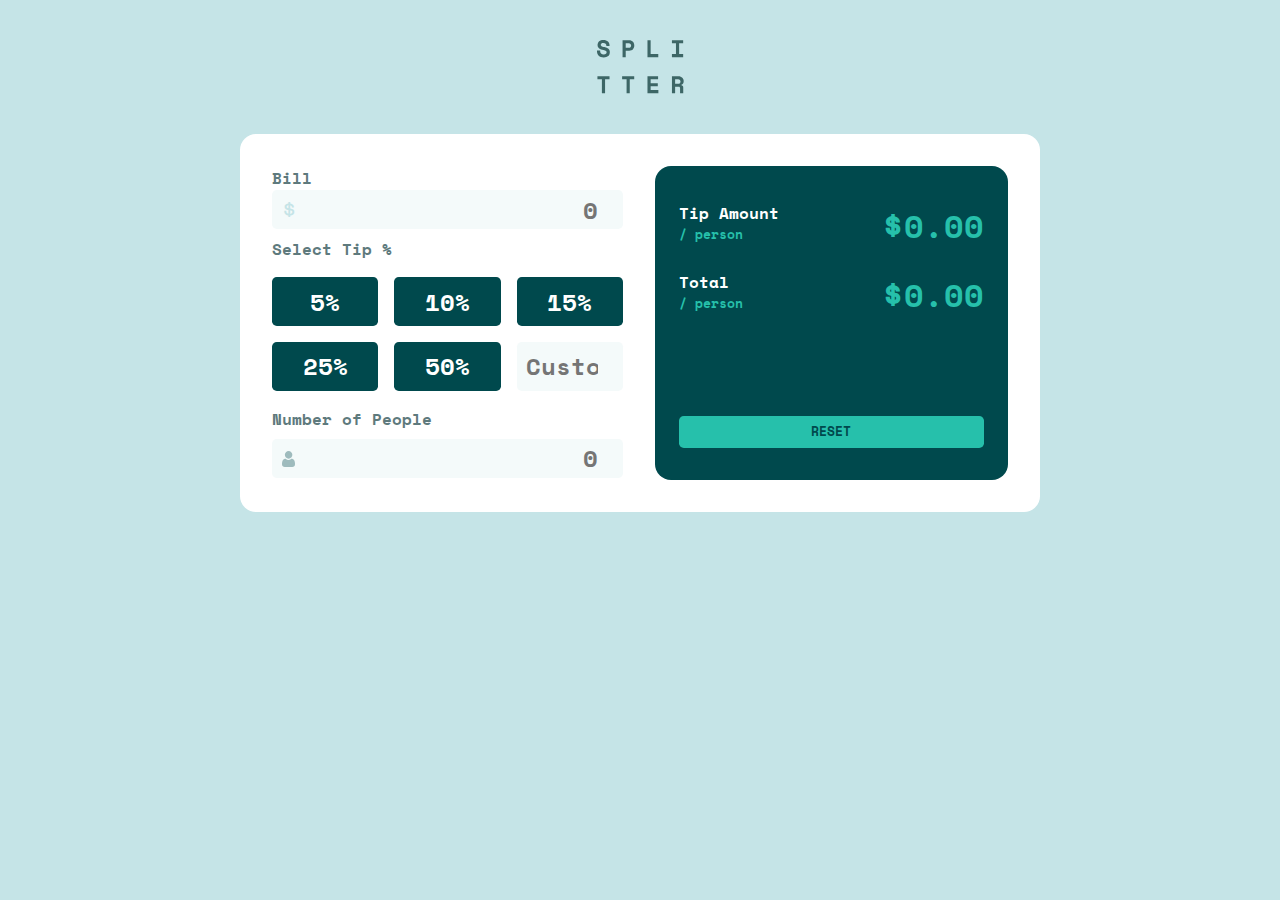
==== index.html @ fd4ba722 "initial commit" ====
<!DOCTYPE html>
<html lang="en">
  <head>
    <meta charset="UTF-8" />
    <meta name="viewport" content="width=device-width, initial-scale=1.0" />
    <!-- displays site properly based on user's device -->

    <link
      rel="icon"
      type="image/png"
      sizes="32x32"
      href="./images/favicon-32x32.png"
    />
    <link rel="preconnect" href="https://fonts.googleapis.com" />
    <link rel="preconnect" href="https://fonts.gstatic.com" crossorigin />
    <link
      href="https://fonts.googleapis.com/css2?family=Manrope:wght@200..800&family=Rubik:ital,wght@0,300..900;1,300..900&family=Space+Mono:ital,wght@0,400;0,700;1,400;1,700&display=swap"
      rel="stylesheet"
    />
    <link rel="stylesheet" href="style.css" />

    <title>Frontend Mentor | Tip calculator app</title>
  </head>
  <body>
    <img src="images/logo.svg" alt="" />
    <div class="main-container">
      <div class="container-left">
        <div class="bill-total">
          <label for=""><p>Bill</p></label>
          <input type="number" placeholder="0" data-bill-total />
          <p class="dollar-sign">$</p>
        </div>
        <div class="select-tip">
          <p>Select Tip %</p>
          <div class="btn-container">
            <button class="button btn-dark">
              <span class="five-perc" data-value="5">5</span>%
            </button>
            <button class="button btn-dark">
              <span class="ten-perc" data-value="10">10</span>%
            </button>
            <button class="button btn-dark">
              <span class="fifteen-perc" data-value="15">15</span>%
            </button>
            <button class="button btn-dark">
              <span class="twenty-five-perc" data-value="25">25</span>%
            </button>
            <button class="button btn-dark">
              <span class="fifty-perc" data-value="50">50</span>%
            </button>
            <!--This must have an input and placeholder-->
            <input
              type="number"
              data-value=""
              placeholder="Custom"
              data-bill-total
              class="button custom"
            />
          </div>
        </div>
        <div class="no-of-people">
          <div class="no-of-people-line">
            <p>Number of People</p>
            <div class="error">Can't be zero</div>
          </div>

          <input
            class="no-of-people-input"
            data-no-of-people
            type="number"
            placeholder="0"
          />
        </div>
      </div>
      <div class="container-right">
        <div class="container-right-top">
          <div class="tip-amount">
            <p class="white">Tip Amount</p>
            <small>/ person</small>
          </div>
          <div class="tip-amount">
            <h2>$<span id="tip-amount">0.00</span></h2>
          </div>
        </div>
        <div class="container-right-middle">
          <div class="total">
            <p class="white">Total</p>
            <small>/ person</small>
          </div>
          <div class="total">
            <h2>$<span id="total">0.00</span></h2>
          </div>
        </div>
        <button class="button btn-light reset-btn">RESET</button>
      </div>
    </div>
  </body>
  <script src="app.js"></script>
</html>
---- style.css ----
:root {
  --clr-strong-cyan: hsl(172, 67%, 45%);

  --clr-very-dark-cyan: hsl(183, 100%, 15%);
  --clr-dark-grayish-cyan: hsl(186, 14%, 43%);
  --clr-grayish-cyan: hsl(184, 14%, 56%);
  --clr-light-grayish-cyan: hsl(185, 41%, 84%);
  --clr-very-light-grayish-cyan: hsl(189, 41%, 97%);
  --clr-white: hsl(0, 0%, 100%);

  --br-sml: 0.3rem;
  --br-lrg: 1rem;
}
*,
*:before,
*:after {
  margin: 0px;
  padding: 0px;
  box-sizing: border-box;
}
body {
  font-size: 1.5rem;
  font-family: "Space Mono", monospace;
  font-weight: 700;
  background-color: var(--clr-light-grayish-cyan);
  display: grid;
  place-items: center;
}
.main-container {
  background-color: var(--clr-white);
  border-radius: var(--br-lrg);
  padding: 2rem;
  display: flex;
  flex-direction: column;
  gap: 2rem;
}
img {
  max-width: 100%;
}
body img {
  margin-block: 2.5rem;
}
h2 {
  color: var(--clr-strong-cyan);
}
h2 span {
  font-size: 2rem;
}

.bill-total {
  display: flex;
  flex-direction: column;
}
input {
  background-color: var(--clr-very-light-grayish-cyan);
  border: none;
  padding: 0.1rem 0.6rem;
  border-radius: var(--br-sml);
  width: 100%;
  cursor: pointer;
  text-align: right;
  font-family: inherit;
  color: var(--clr-very-dark-cyan);
  font-weight: 900;
  font-size: 1.5rem;
}
p,
.error {
  font-size: 1rem;
  color: var(--clr-dark-grayish-cyan);
}
p.white {
  color: var(--clr-white);
}
.no-of-people-line {
  display: flex;
  justify-content: space-between;
}

.no-of-people,
.bill-total {
  position: relative;
}

.no-of-people input {
  background: url(images/icon-person.svg) 10px 12px;
  /*Must put these top and left amounts here so that they
  affect only the image and not the input box*/
  background-color: var(
    --clr-very-light-grayish-cyan
  ); /*Must
  put this again here or it is overwritten with the img*/
  background-repeat: no-repeat;
  margin-top: 0.5rem;
  position: absolute;
}
.no-of-people .error {
  color: red;
  visibility: hidden;
}

.no-of-people .error.active {
  visibility: visible;
}
.no-of-people input.active {
  border: 1px red solid;
}

.dollar-sign {
  position: absolute;
  top: 25px;
  left: 10px;
  color: var(--clr-light-grayish-cyan);
  font-size: 1.5rem;
  font-weight: 100;
}
.select-tip {
  margin-block: 1.5rem;
}
.btn-container {
  display: flex;
  flex-wrap: wrap;
  gap: 1rem;
  margin-block: 1rem;
}
.button {
  padding-block: 0.4rem;
  font-family: inherit;
  background-color: var(--clr-very-dark-cyan);
  border: none;
  color: var(--clr-white);
  flex: 1 1 30%;
  border-radius: var(--br-sml);
  font-size: 1.5rem;
  cursor: pointer;
}
.button.custom {
  background-color: var(--clr-very-light-grayish-cyan);
  outline: none;
  color: var(--clr-very-dark-cyan);
}
.btn-dark {
  font-weight: 700;
}
.btn-dark:hover {
  background-color: var(--clr-light-grayish-cyan);
  color: var(--clr-very-dark-cyan);
}
.btn-light {
  background-color: var(--clr-strong-cyan);
  color: var(--clr-very-dark-cyan);
}
.reset-btn {
  font-weight: 700;
  font-size: 0.8rem;
  width: 100%;
  margin-top: 2rem;
}
.reset-btn:hover {
  background-color: var(--clr-light-grayish-cyan);
}
.btn-container button:last-child {
  background-color: var(--clr-very-light-grayish-cyan);
  color: var(--clr-very-dark-cyan);
}
.btn-container button:last-child:hover {
  border: 2px solid var(--clr-strong-cyan);
}
.container-right {
  background-color: var(--clr-very-dark-cyan);
  border-radius: var(--br-lrg);
  color: var(--clr-white);
  padding: 2rem 1.5rem;
  margin-top: 2rem;
}
.container-right-top,
.container-right-middle {
  display: flex;
  justify-content: space-between;
  align-items: center;
}
.container-right-top p,
.container-right-middle p {
  font-size: 1rem;
  margin-bottom: -0.8rem;
}
.tip-amount {
  margin-bottom: 1rem;
}
.value {
  font-size: 1.7rem;
  color: var(--clr-strong-cyan);
}
small {
  color: var(--clr-strong-cyan);
  font-size: 0.8rem;
}

@media (min-width: 568px) {
  .main-container {
    flex-direction: row;
    width: 800px; /*why does max-width not work here?*/
  }
  .container-left {
    flex-basis: 50%;
  }
  .container-right {
    flex-basis: 50%;
    margin-top: 0;
  }
  .select-tip {
    margin-block: 0.5rem;
  }
  .reset-btn {
    margin-top: 6rem;
  }
}
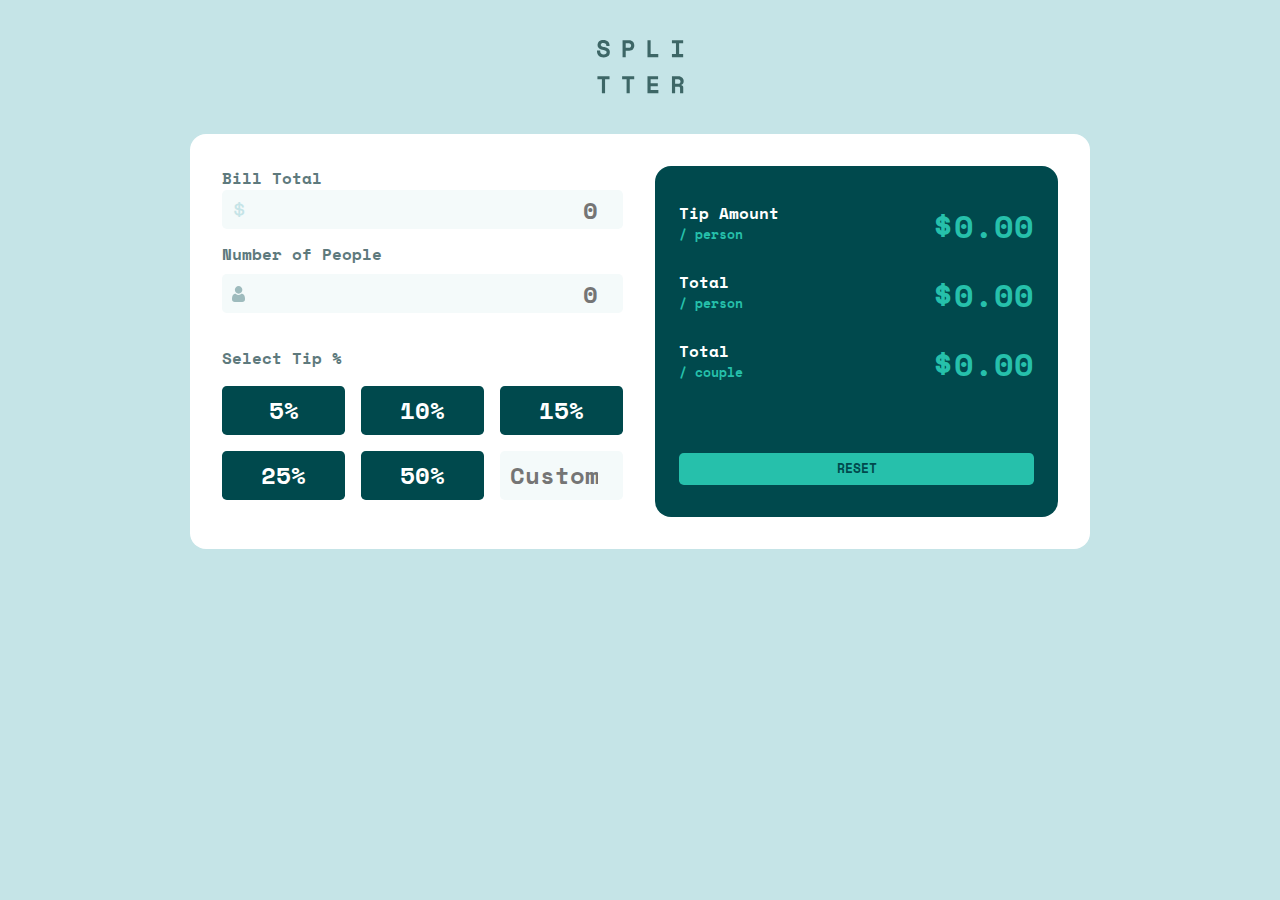
==== commit 7f46ae7e: "initial commit" ====
--- a/index.html
+++ b/index.html
@@ -26,10 +26,25 @@
     <div class="main-container">
       <div class="container-left">
         <div class="bill-total">
-          <label for=""><p>Bill</p></label>
+          <label for=""><p>Bill Total</p></label>
           <input type="number" placeholder="0" data-bill-total />
           <p class="dollar-sign">$</p>
         </div>
+
+        <div class="no-of-people">
+          <div class="no-of-people-line">
+            <p>Number of People</p>
+            <div class="error">Can't be zero</div>
+          </div>
+
+          <input
+            class="no-of-people-input"
+            data-no-of-people
+            type="number"
+            placeholder="0"
+          />
+        </div>
+
         <div class="select-tip">
           <p>Select Tip %</p>
           <div class="btn-container">
@@ -58,20 +73,8 @@
             />
           </div>
         </div>
-        <div class="no-of-people">
-          <div class="no-of-people-line">
-            <p>Number of People</p>
-            <div class="error">Can't be zero</div>
-          </div>
+      </div>
 
-          <input
-            class="no-of-people-input"
-            data-no-of-people
-            type="number"
-            placeholder="0"
-          />
-        </div>
-      </div>
       <div class="container-right">
         <div class="container-right-top">
           <div class="tip-amount">
@@ -82,6 +85,7 @@
             <h2>$<span id="tip-amount">0.00</span></h2>
           </div>
         </div>
+
         <div class="container-right-middle">
           <div class="total">
             <p class="white">Total</p>
@@ -91,6 +95,16 @@
             <h2>$<span id="total">0.00</span></h2>
           </div>
         </div>
+
+        <div class="container-right-bottom">
+          <div class="total">
+            <p class="white">Total</p>
+            <small>/ couple</small>
+          </div>
+          <div class="total">
+            <h2>$<span id="total-per-couple">0.00</span></h2>
+          </div>
+        </div>
         <button class="button btn-light reset-btn">RESET</button>
       </div>
     </div>
--- a/style.css
+++ b/style.css
@@ -75,6 +75,7 @@
 .no-of-people-line {
   display: flex;
   justify-content: space-between;
+  margin-top: 0.8rem;
 }
 
 .no-of-people,
@@ -115,13 +116,13 @@
   font-weight: 100;
 }
 .select-tip {
-  margin-block: 1.5rem;
+  margin-block: 3.5rem 0;
 }
 .btn-container {
   display: flex;
   flex-wrap: wrap;
   gap: 1rem;
-  margin-block: 1rem;
+  margin-block: 1rem 0;
 }
 .button {
   padding-block: 0.4rem;
@@ -136,7 +137,7 @@
 }
 .button.custom {
   background-color: var(--clr-very-light-grayish-cyan);
-  outline: none;
+  /*outline: none; I will leave it for accessibility with tabs*/
   color: var(--clr-very-dark-cyan);
 }
 .btn-dark {
@@ -158,6 +159,7 @@
 }
 .reset-btn:hover {
   background-color: var(--clr-light-grayish-cyan);
+  letter-spacing: 6px;
 }
 .btn-container button:last-child {
   background-color: var(--clr-very-light-grayish-cyan);
@@ -171,18 +173,22 @@
   border-radius: var(--br-lrg);
   color: var(--clr-white);
   padding: 2rem 1.5rem;
-  margin-top: 2rem;
 }
 .container-right-top,
-.container-right-middle {
+.container-right-middle,
+.container-right-bottom {
   display: flex;
   justify-content: space-between;
   align-items: center;
 }
 .container-right-top p,
-.container-right-middle p {
+.container-right-middle p,
+.container-right-bottom p {
   font-size: 1rem;
   margin-bottom: -0.8rem;
+}
+.container-right-middle {
+  margin-bottom: 1rem;
 }
 .tip-amount {
   margin-bottom: 1rem;
@@ -199,7 +205,7 @@
 @media (min-width: 568px) {
   .main-container {
     flex-direction: row;
-    width: 800px; /*why does max-width not work here?*/
+    width: 900px; /*why does max-width not work here?*/
   }
   .container-left {
     flex-basis: 50%;
@@ -209,9 +215,9 @@
     margin-top: 0;
   }
   .select-tip {
-    margin-block: 0.5rem;
+    margin-top: 5rem;
   }
   .reset-btn {
-    margin-top: 6rem;
-  }
-}
+    margin-top: 4rem;
+  }
+}
